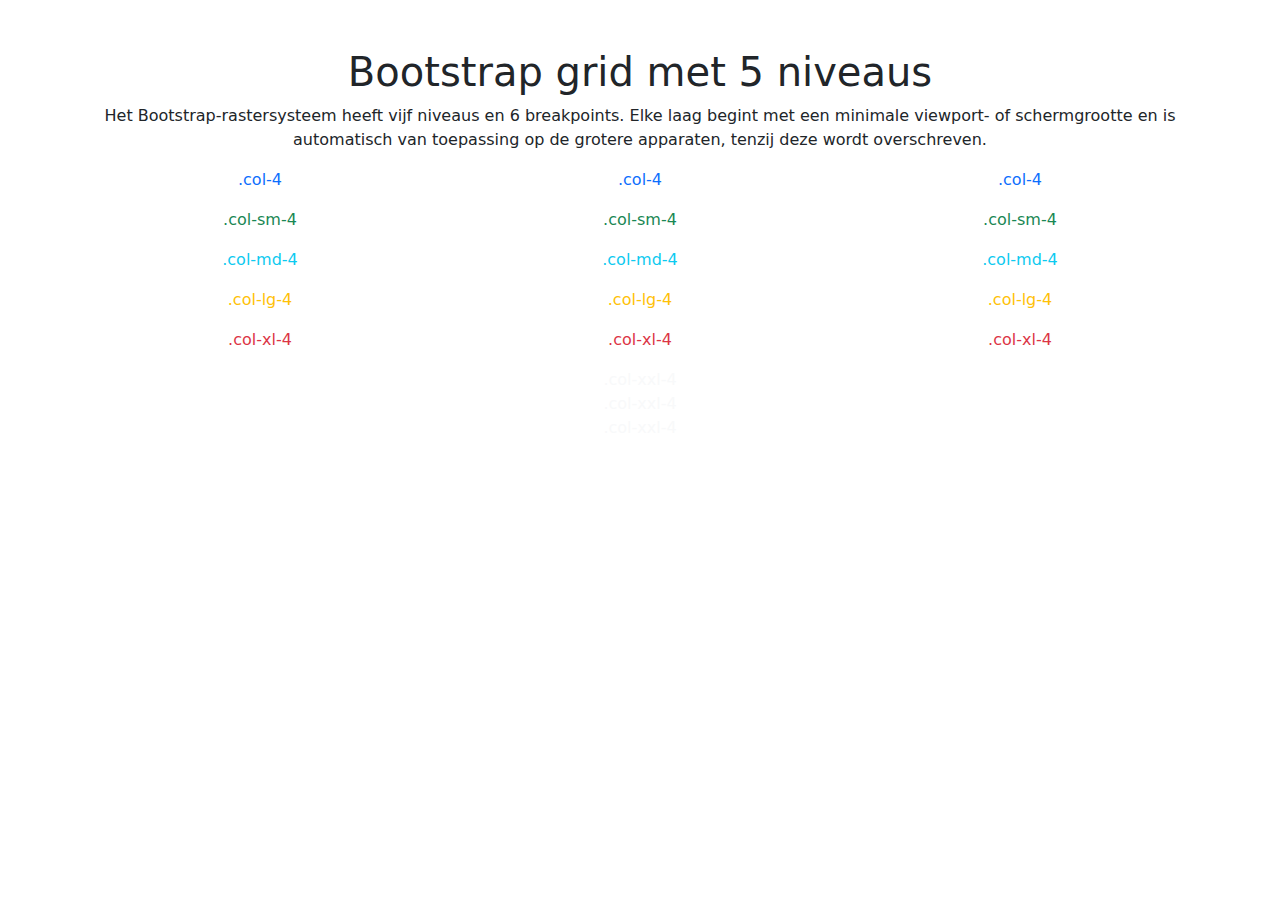
==== oefening-02/index.html @ ce904611 "labo 4" ====
<!DOCTYPE html>
<html lang="nl-BE">
  <head>
    <meta charset="UTF-8" />
    <meta name="viewport" content="width=device-width, initial-scale=1.0" />
    <title>oefening 02</title>
    <!-- Bootstrap CSS & JS -->
    <link href="https://cdn.jsdelivr.net/npm/bootstrap@5.3.3/dist/css/bootstrap.min.css" rel="stylesheet" integrity="sha384-QWTKZyjpPEjISv5WaRU9OFeRpok6YctnYmDr5pNlyT2bRjXh0JMhjY6hW+ALEwIH" crossorigin="anonymous">
    <script src="https://cdn.jsdelivr.net/npm/bootstrap@5.3.3/dist/js/bootstrap.bundle.min.js" integrity="sha384-YvpcrYf0tY3lHB60NNkmXc5s9fDVZLESaAA55NDzOxhy9GkcIdslK1eN7N6jIeHz" crossorigin="anonymous" defer></script>
    <link rel="stylesheet" href="css/style.css">
    <!-- TODO: koppel de eigen css uit `style.css` aan de HTML. -->

    
  </head>

  <body class="py-4">
    <header></header>
    <nav></nav>
    <main class="container text-center">
      <h1 class="mt-4">Bootstrap grid met 5 niveaus</h1>
      <p>Het Bootstrap-rastersysteem heeft vijf niveaus en 6 breakpoints. Elke laag begint met een minimale viewport- of schermgrootte en is automatisch van toepassing op de grotere apparaten, tenzij deze wordt overschreven.</p>
      <section class="row mb-3">
        <article class="container themed-grid-col text-primary col-4">.col-4</article>
        <article class="container themed-grid-col text-primary col-4">.col-4</article>
        <article class="container themed-grid-col text-primary col-4">.col-4</article>
      </section>
      <section class="row mb-3">
        <article class="container themed-grid-col text-success col-sm-4">.col-sm-4</article>
        <article class="container themed-grid-col text-success col-sm-4">.col-sm-4</article>
        <article class="container themed-grid-col text-success col-sm-4">.col-sm-4</article>
      </section>
      <section class="row mb-3">
        <article class="container themed-grid-col text-info col-md-4">.col-md-4</article>
        <article class="container themed-grid-col text-info col-md-4">.col-md-4</article>
        <article class="container themed-grid-col text-info col-md-4">.col-md-4</article>
      </section>
      <section  class="row mb-3">
        <article class="container-lg themed-grid-col text-warning col-lg-4">.col-lg-4</article>
        <article class="container-lg themed-grid-col text-warning col-lg-4">.col-lg-4</article>
        <article class="container-lg themed-grid-col text-warning col-lg-4">.col-lg-4</article>
      </section>
      <section class="row mb-3">
        <article class="container-xl themed-grid-col text-danger col-xl-4">.col-xl-4</article>
        <article class="container-xl themed-grid-col text-danger col-xl-4">.col-xl-4</article>
        <article class="container-xl themed-grid-col text-danger col-xl-4">.col-xl-4</article>
      </section>
      <section class="row mb-3">
        <article class="container-xxl themed-grid-col text-light col-xxl-4">.col-xxl-4</article>
        <article class="container-xxl themed-grid-col text-light col-xxl-4">.col-xxl-4</article>
        <article class="container-xxl themed-grid-col text-light col-xxl-4">.col-xxl-4</article>
      </section>
      
    </main>
    <aside></aside>
    <footer></footer>
  </body>
</html>
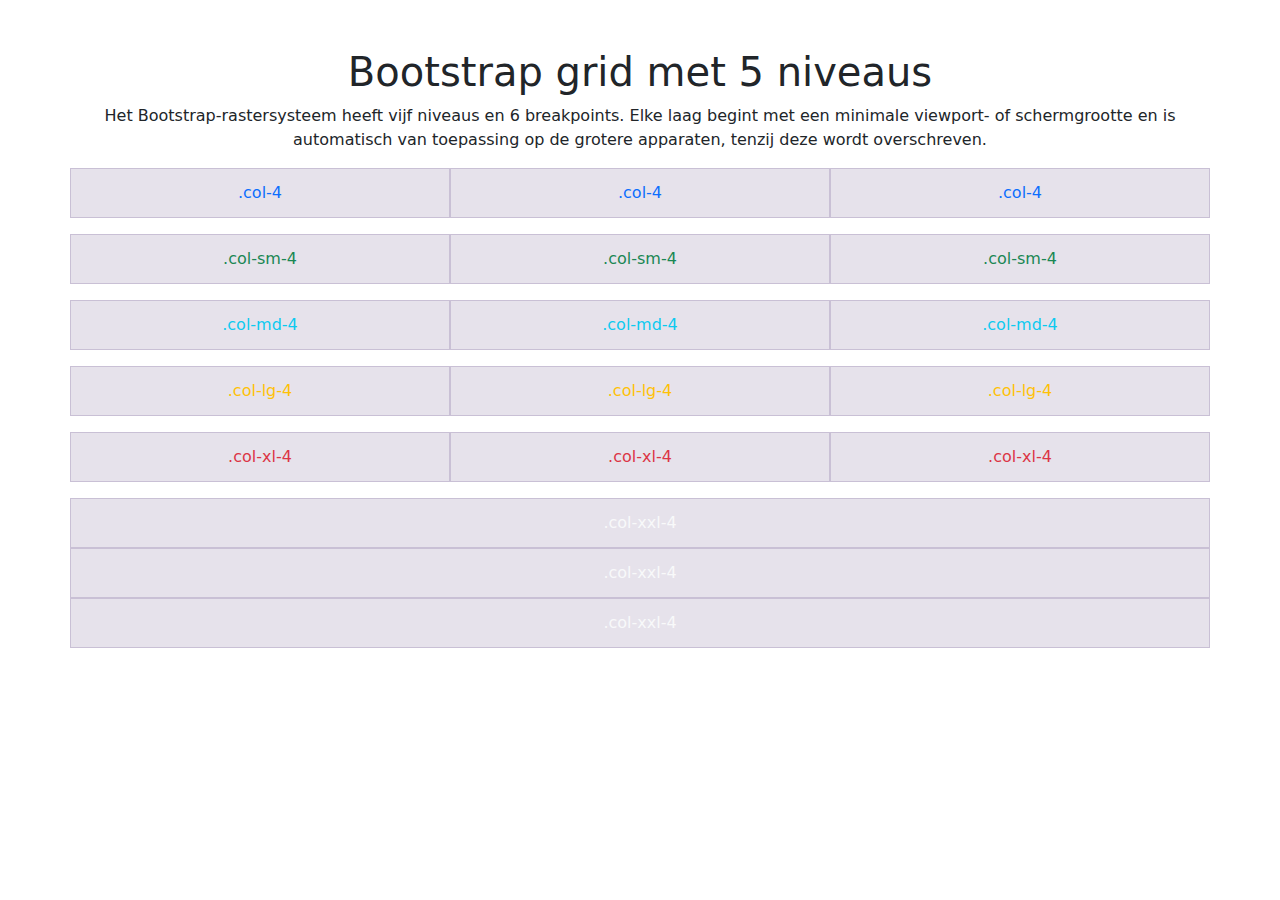
==== commit aa1cd685: "Labo 4" ====
--- a/oefening-02/index.html
+++ b/oefening-02/index.html
@@ -44,7 +44,7 @@
         <article class="container-xl themed-grid-col text-danger col-xl-4">.col-xl-4</article>
         <article class="container-xl themed-grid-col text-danger col-xl-4">.col-xl-4</article>
       </section>
-      <section class="row mb-3">
+      <section class="row mb-3 mehmet">
         <article class="container-xxl themed-grid-col text-light col-xxl-4">.col-xxl-4</article>
         <article class="container-xxl themed-grid-col text-light col-xxl-4">.col-xxl-4</article>
         <article class="container-xxl themed-grid-col text-light col-xxl-4">.col-xxl-4</article>
--- a/oefening-02/css/style.css
+++ b/oefening-02/css/style.css
@@ -0,0 +1,28 @@
+.themed-grid-col {
+    padding-top: .75rem;
+    padding-bottom: .75rem;
+    background-color: rgba(86, 61, 124, .15);
+    border: 1px solid rgba(86, 61, 124, .2);
+  }
+
+
+/* X-Small devices (portrait phones, less than 576px)
+No media query for `xs` since this is the default in Bootstrap */
+
+/* Small devices (landscape phones, 576px and up)*/
+@media (min-width: 576px) {}
+
+/* Medium devices (tablets, 768px and up)*/
+@media (min-width: 768px) {}
+
+/* Large devices (desktops, 992px and up)*/
+@media (min-width: 992px) {}
+
+/* X-Large devices (large desktops, 1200px and up)*/
+@media (min-width: 1200px) {}
+
+/* XX-Large devices (larger desktops, 1400px and up)*/
+@media (min-width: 1400px) {
+  .mehmet {background-color: #800080;}
+  
+}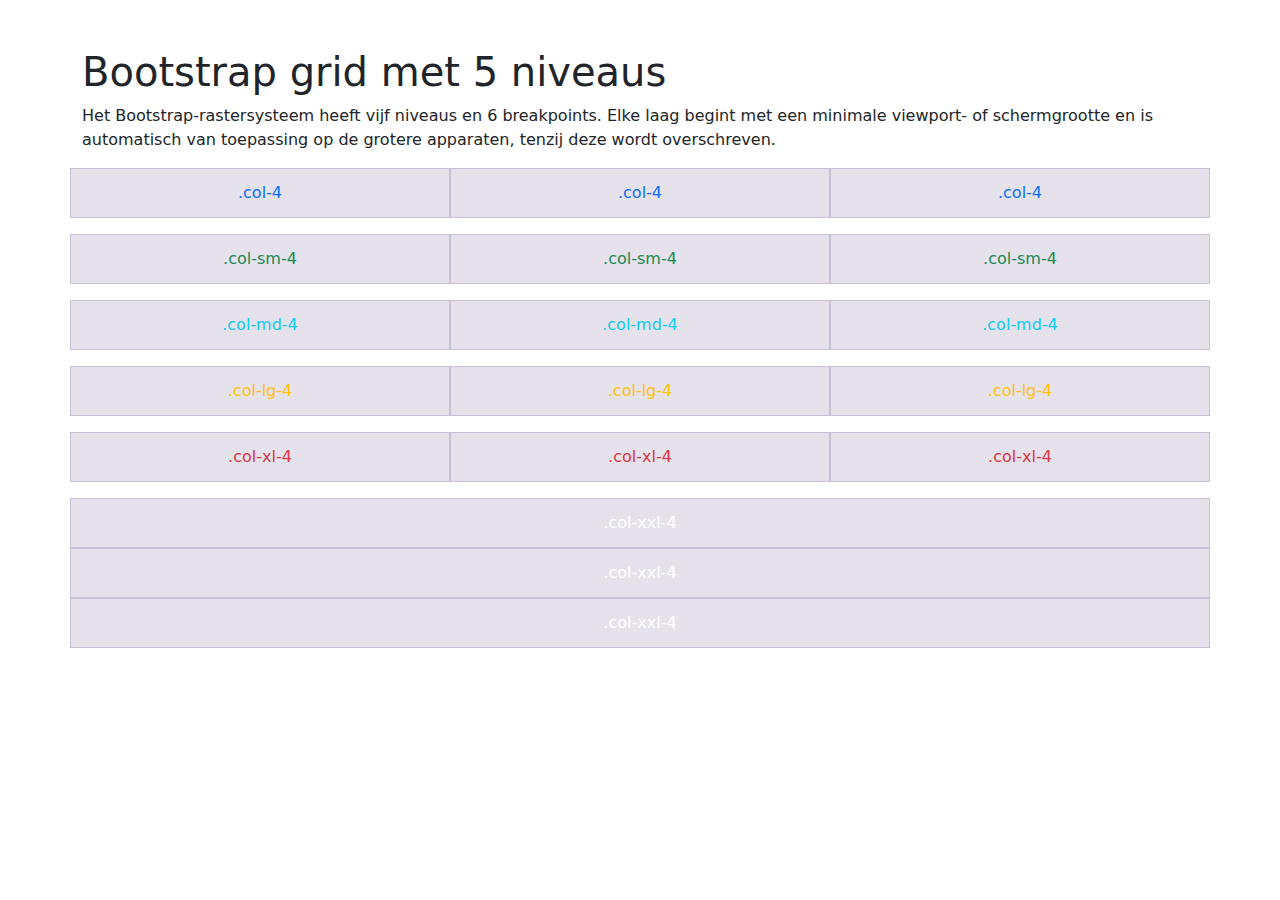
==== commit 1925a2da: "Labo 4" ====
--- a/oefening-02/index.html
+++ b/oefening-02/index.html
@@ -1,57 +1,61 @@
 <!DOCTYPE html>
 <html lang="nl-BE">
-  <head>
-    <meta charset="UTF-8" />
-    <meta name="viewport" content="width=device-width, initial-scale=1.0" />
-    <title>oefening 02</title>
-    <!-- Bootstrap CSS & JS -->
-    <link href="https://cdn.jsdelivr.net/npm/bootstrap@5.3.3/dist/css/bootstrap.min.css" rel="stylesheet" integrity="sha384-QWTKZyjpPEjISv5WaRU9OFeRpok6YctnYmDr5pNlyT2bRjXh0JMhjY6hW+ALEwIH" crossorigin="anonymous">
-    <script src="https://cdn.jsdelivr.net/npm/bootstrap@5.3.3/dist/js/bootstrap.bundle.min.js" integrity="sha384-YvpcrYf0tY3lHB60NNkmXc5s9fDVZLESaAA55NDzOxhy9GkcIdslK1eN7N6jIeHz" crossorigin="anonymous" defer></script>
-    <link rel="stylesheet" href="css/style.css">
-    <!-- TODO: koppel de eigen css uit `style.css` aan de HTML. -->
+<head>
+  <meta charset="UTF-8">
+  <meta name="viewport" content="width=device-width, initial-scale=1.0">
+  <title>oefening 02</title>
+  <!-- Bootstrap CSS -->
+  <link href="https://cdn.jsdelivr.net/npm/bootstrap@5.3.3/dist/css/bootstrap.min.css" rel="stylesheet" integrity="sha384-QWTKZyjpPEjISv5WaRU9OFeRpok6YctnYmDr5pNlyT2bRjXh0JMhjY6hW+ALEwIH" crossorigin="anonymous">
+  <!-- JavaScript: Bootstrap Bundle with Popper -->
+  <script src="https://cdn.jsdelivr.net/npm/bootstrap@5.3.3/dist/js/bootstrap.bundle.min.js" integrity="sha384-YvpcrYf0tY3lHB60NNkmXc5s9fDVZLESaAA55NDzOxhy9GkcIdslK1eN7N6jIeHz" crossorigin="anonymous" defer></script>
+  <!-- eigen geschreven css voor jouw html-bestand -->
+  <link href="./css/style.css" rel="stylesheet">
+</head>
 
-    
-  </head>
-
-  <body class="py-4">
+<body class="py-4"> 
     <header></header>
     <nav></nav>
-    <main class="container text-center">
+    <main class="container">
       <h1 class="mt-4">Bootstrap grid met 5 niveaus</h1>
       <p>Het Bootstrap-rastersysteem heeft vijf niveaus en 6 breakpoints. Elke laag begint met een minimale viewport- of schermgrootte en is automatisch van toepassing op de grotere apparaten, tenzij deze wordt overschreven.</p>
-      <section class="row mb-3">
-        <article class="container themed-grid-col text-primary col-4">.col-4</article>
-        <article class="container themed-grid-col text-primary col-4">.col-4</article>
-        <article class="container themed-grid-col text-primary col-4">.col-4</article>
+  
+      <section class="row mb-3 text-center">
+        <article class="col-4 themed-grid-col text-primary">.col-4</article>
+        <article class="col-4 themed-grid-col text-primary">.col-4</article>
+        <article class="col-4 themed-grid-col text-primary">.col-4</article>
       </section>
-      <section class="row mb-3">
-        <article class="container themed-grid-col text-success col-sm-4">.col-sm-4</article>
-        <article class="container themed-grid-col text-success col-sm-4">.col-sm-4</article>
-        <article class="container themed-grid-col text-success col-sm-4">.col-sm-4</article>
+  
+      <section class="row mb-3 text-center">
+        <article class="col-sm-4 themed-grid-col text-success">.col-sm-4</article>
+        <article class="col-sm-4 themed-grid-col text-success">.col-sm-4</article>
+        <article class="col-sm-4 themed-grid-col text-success">.col-sm-4</article>
       </section>
-      <section class="row mb-3">
-        <article class="container themed-grid-col text-info col-md-4">.col-md-4</article>
-        <article class="container themed-grid-col text-info col-md-4">.col-md-4</article>
-        <article class="container themed-grid-col text-info col-md-4">.col-md-4</article>
+  
+      <section class="row mb-3 text-center">
+        <article class="col-md-4 themed-grid-col text-info">.col-md-4</article>
+        <article class="col-md-4 themed-grid-col text-info">.col-md-4</article>
+        <article class="col-md-4 themed-grid-col text-info">.col-md-4</article>
       </section>
-      <section  class="row mb-3">
-        <article class="container-lg themed-grid-col text-warning col-lg-4">.col-lg-4</article>
-        <article class="container-lg themed-grid-col text-warning col-lg-4">.col-lg-4</article>
-        <article class="container-lg themed-grid-col text-warning col-lg-4">.col-lg-4</article>
+  
+      <section class="row mb-3 text-center">
+        <article class="col-lg-4 themed-grid-col text-warning">.col-lg-4</article>
+        <article class="col-lg-4 themed-grid-col text-warning">.col-lg-4</article>
+        <article class="col-lg-4 themed-grid-col text-warning">.col-lg-4</article>
       </section>
-      <section class="row mb-3">
-        <article class="container-xl themed-grid-col text-danger col-xl-4">.col-xl-4</article>
-        <article class="container-xl themed-grid-col text-danger col-xl-4">.col-xl-4</article>
-        <article class="container-xl themed-grid-col text-danger col-xl-4">.col-xl-4</article>
+  
+      <section class="row mb-3 text-center">
+        <article class="col-xl-4 themed-grid-col text-danger">.col-xl-4</article>
+        <article class="col-xl-4 themed-grid-col text-danger">.col-xl-4</article>
+        <article class="col-xl-4 themed-grid-col text-danger">.col-xl-4</article>
       </section>
-      <section class="row mb-3 mehmet">
-        <article class="container-xxl themed-grid-col text-light col-xxl-4">.col-xxl-4</article>
-        <article class="container-xxl themed-grid-col text-light col-xxl-4">.col-xxl-4</article>
-        <article class="container-xxl themed-grid-col text-light col-xxl-4">.col-xxl-4</article>
+  
+      <section class="row mb-3 text-center kleur-xxl">
+        <article class="col-xxl-4 themed-grid-col text-white">.col-xxl-4</article>
+        <article class="col-xxl-4 themed-grid-col text-white">.col-xxl-4</article>
+        <article class="col-xxl-4 themed-grid-col text-white">.col-xxl-4</article>
       </section>
-      
     </main>
     <aside></aside>
     <footer></footer>
-  </body>
-</html>
+</body>
+</html>